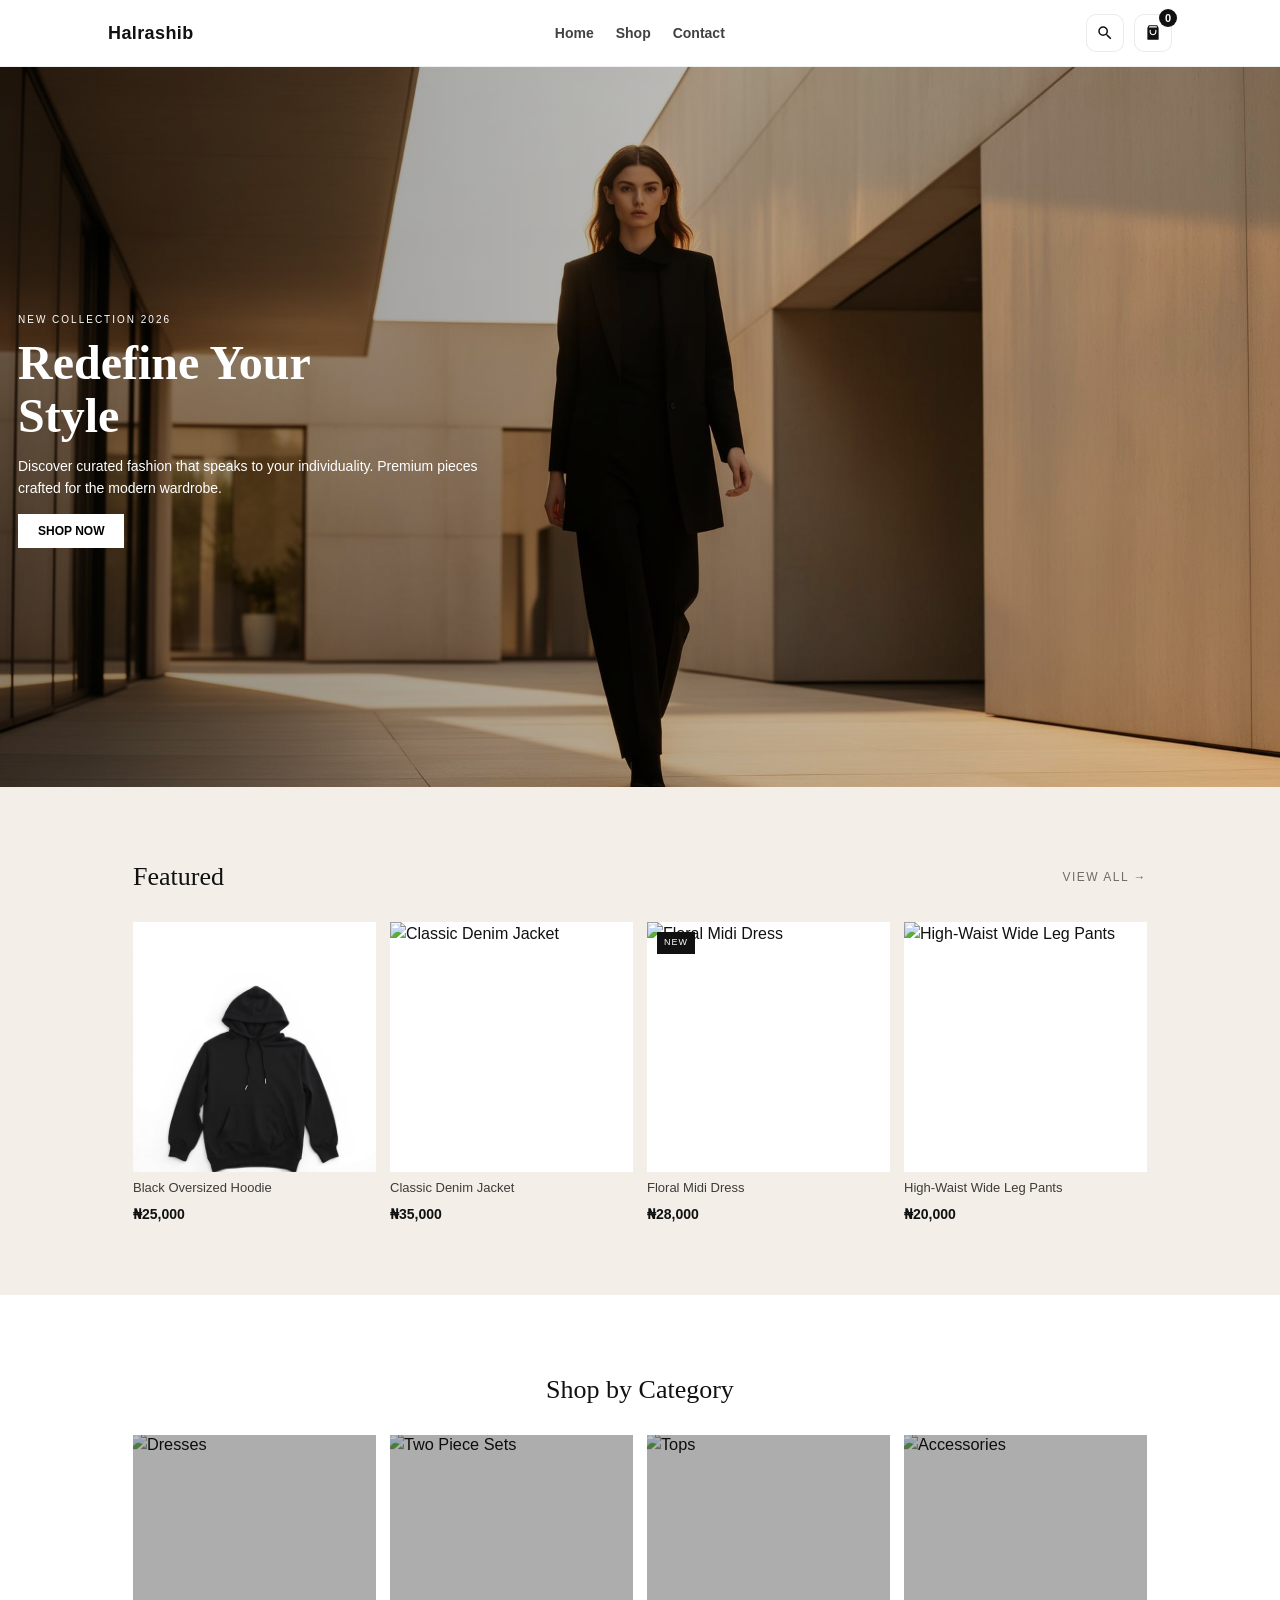
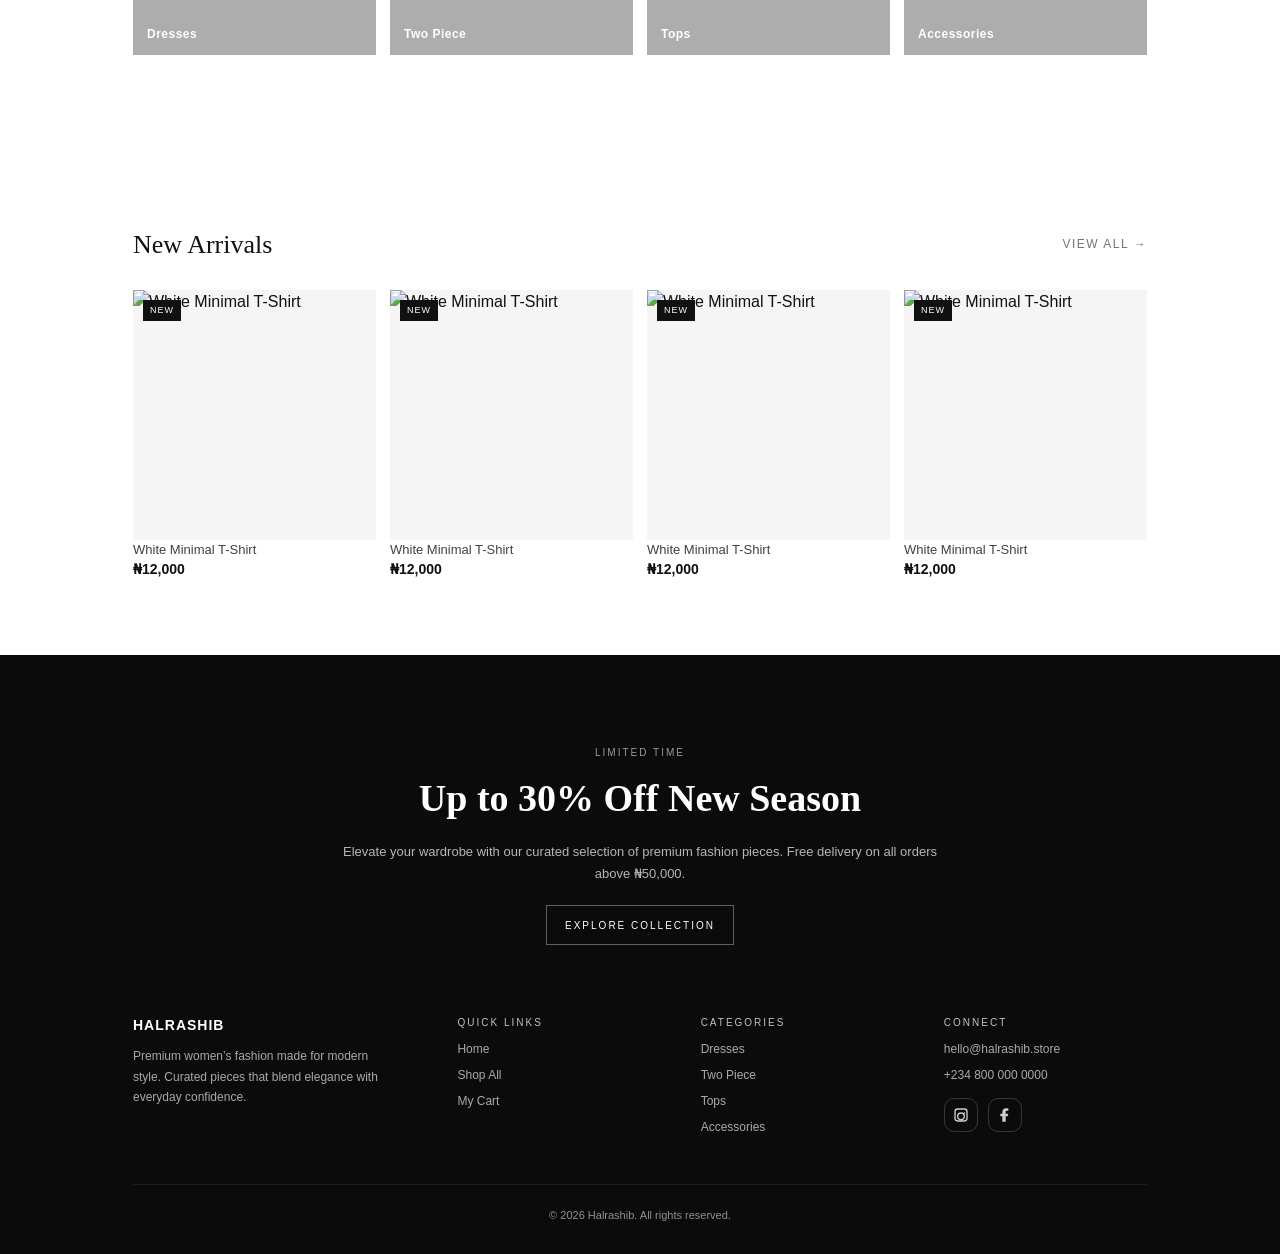
==== index.html @ 68f6eaf2 "Add files via upload" ====
<!DOCTYPE html>
<html lang="en">
<head>
    <meta charset="UTF-8">
    <meta name="viewport" content="width=device-width, initial-scale=1.0">
    <title>Document</title>
    <link rel="stylesheet" href="style.css">
</head>
<body>
 <nav class="header">
  <div class="header_flex">
    <!-- Logo -->
    <a class="logo" href="index.html">Halrashib</a>

    <!-- Links -->
    <div class="nav_link_flex" id="navLinks">
      <a class="nav_link active" href="index.html">Home</a>
      <a class="nav_link" href="shop.html">Shop</a>
      <!-- <a class="nav_link" href="categories.html">Categories</a> -->
      <a class="nav_link" href="contact.html">Contact</a>
    </div>

    <!-- Icons -->
    <div class="nav_icon">
      <button class="icon_btn" type="button" aria-label="Search">
        <svg xmlns="http://www.w3.org/2000/svg" width="18" height="18" viewBox="0 0 24 24">
          <path fill="currentColor"
            d="M15.5 14h-.79l-.28-.27A6.47 6.47 0 0 0 16 9.5A6.5 6.5 0 1 0 9.5 16c1.61 0 3.09-.59 4.23-1.57l.27.28v.79l5 4.99L20.49 19zm-6 0C7.01 14 5 11.99 5 9.5S7.01 5 9.5 5S14 7.01 14 9.5S11.99 14 9.5 14" />
        </svg>
      </button>

      <a class="icon_btn cart_btn" href="cart.html" aria-label="Cart">
        <svg xmlns="http://www.w3.org/2000/svg" width="18" height="18" viewBox="0 0 16 16">
          <path fill="currentColor"
            d="M4.5 1a.5.5 0 0 0-.447.277l-1 2A.5.5 0 0 0 3 3.5v10a.5.5 0 0 0 .5.5h9a.5.5 0 0 0 .5-.5v-10a.5.5 0 0 0-.053-.223l-1-2A.5.5 0 0 0 11.5 1zm.309 1h6.382l.5 1H4.31zM5.5 5a.5.5 0 0 1 .5.5V7a1.999 1.999 0 0 0 3 1.732c.62-.357 1-1.017 1-1.732V5.5a.5.5 0 0 1 .5-.5a.5.5 0 0 1 .5.5V7a3 3 0 0 1-4.5 2.598A3 3 0 0 1 5 7V5.5a.5.5 0 0 1 .5-.5" />
        </svg>
        <span class="cart_badge" id="cartCount">0</span>
      </a>

      <!-- Mobile menu button -->
      <button class="menu_btn" type="button" id="menuBtn" aria-label="Open menu" aria-expanded="false">
        <span></span><span></span><span></span>
      </button>
    </div>
  </div>
</nav>
<!-- Hero Section -->
 <section class="hero">
  <div class="hero_content">
    <p class="hero_kicker">NEW COLLECTION 2026</p>

    <h1 class="hero_title">
      Redefine Your <br> Style
    </h1>

    <p class="hero_text">
      Discover curated fashion that speaks to your individuality.
      Premium pieces crafted for the modern wardrobe.
    </p>

    <a href="shop.html" class="hero_btn">SHOP NOW</a>
  </div>
</section>
<!-- Featured Product Section -->
 <section class="featured_section">
  <div class="featured_inner">
    <div class="featured_head">
      <h2>Featured</h2>
      <a class="view_all" href="shop.html">VIEW ALL →</a>
    </div>

    <div class="featured_grid">
      <!-- Card 1 -->
      <article class="product_card">
        <div class="product_img_box">
          <span class="badge_new hidden"></span>
          <a href="product.html?id=hoodie-001">
  <img src="image/black-hoodie-DGPhvBwP.jpg" alt="Black Oversized Hoodie" />
</a>

          <!-- small add icon like screenshot -->
          <button class="quick_add" type="button" aria-label="Add to cart" data-id="hoodie-001"
  data-name="Black Oversized Hoodie"
  data-price="25000"
  data-image="image/black-hoodie-DGPhvBwP.jpg">
            <svg xmlns="http://www.w3.org/2000/svg" width="16" height="16" viewBox="0 0 24 24">
              <path fill="currentColor" d="M7 18c-1.1 0-1.99.9-1.99 2S5.9 22 7 22s2-.9 2-2s-.9-2-2-2M1 2v2h2l3.6 7.59l-1.35 2.45C4.52 15.37 5.48 17 7 17h12v-2H7l1.1-2h7.45c.75 0 1.41-.41 1.75-1.03L21 4H5.21L4.27 2z"/>
            </svg>
          </button>
        </div>
        <p class="product_name">Black Oversized Hoodie</p>
        <p class="product_price">₦25,000</p>
      </article>

      <!-- Card 2 -->
      <article class="product_card">
        <div class="product_img_box">
          <img src="images/p2.png" alt="Classic Denim Jacket" />
                   
          <button class="quick_add" type="button" aria-label="Add to cart">
            <svg xmlns="http://www.w3.org/2000/svg" width="16" height="16" viewBox="0 0 24 24">
              <path fill="currentColor" d="M7 18c-1.1 0-1.99.9-1.99 2S5.9 22 7 22s2-.9 2-2s-.9-2-2-2M1 2v2h2l3.6 7.59l-1.35 2.45C4.52 15.37 5.48 17 7 17h12v-2H7l1.1-2h7.45c.75 0 1.41-.41 1.75-1.03L21 4H5.21L4.27 2z"/>
            </svg>
          </button>
        </div>
        <p class="product_name">Classic Denim Jacket</p>
        <p class="product_price">₦35,000</p>
      </article>

      <!-- Card 3 (NEW) -->
      <article class="product_card">
        <div class="product_img_box">
          <span class="badge_new">NEW</span>
          <img src="images/p3.png" alt="Floral Midi Dress" />
                   
          <button class="quick_add" type="button" aria-label="Add to cart">
            <svg xmlns="http://www.w3.org/2000/svg" width="16" height="16" viewBox="0 0 24 24">
              <path fill="currentColor" d="M7 18c-1.1 0-1.99.9-1.99 2S5.9 22 7 22s2-.9 2-2s-.9-2-2-2M1 2v2h2l3.6 7.59l-1.35 2.45C4.52 15.37 5.48 17 7 17h12v-2H7l1.1-2h7.45c.75 0 1.41-.41 1.75-1.03L21 4H5.21L4.27 2z"/>
            </svg>
          </button>
        </div>
        <p class="product_name">Floral Midi Dress</p>
        <p class="product_price">₦28,000</p>
      </article>

      <!-- Card 4 -->
      <article class="product_card">
        <div class="product_img_box">
          <img src="images/p4.png" alt="High-Waist Wide Leg Pants" />

                    <button class="quick_add" type="button" aria-label="Add to cart">
            <svg xmlns="http://www.w3.org/2000/svg" width="16" height="16" viewBox="0 0 24 24">
              <path fill="currentColor" d="M7 18c-1.1 0-1.99.9-1.99 2S5.9 22 7 22s2-.9 2-2s-.9-2-2-2M1 2v2h2l3.6 7.59l-1.35 2.45C4.52 15.37 5.48 17 7 17h12v-2H7l1.1-2h7.45c.75 0 1.41-.41 1.75-1.03L21 4H5.21L4.27 2z"/>
            </svg>
          </button>
        </div>
        <p class="product_name">High-Waist Wide Leg Pants</p>
        <p class="product_price">₦20,000</p>
      </article>
    </div>
  </div>
</section>
<!-- Shop by Category -->
 <section class="cat_section">
  <div class="cat_inner">
    <h2 class="cat_title">Shop by Category</h2>

    <div class="cat_grid">
      <a class="cat_card" href="shop.html?cat=dresses">
        <img src="images/cat-dresses.jpg" alt="Dresses">
        <span class="cat_label">Dresses</span>
      </a>

      <a class="cat_card" href="shop.html?cat=two-piece">
        <img src="images/cat-twopiece.jpg" alt="Two Piece Sets">
        <span class="cat_label">Two Piece</span>
      </a>

      <a class="cat_card" href="shop.html?cat=tops">
        <img src="images/cat-tops.jpg" alt="Tops">
        <span class="cat_label">Tops</span>
      </a>

      <a class="cat_card" href="shop.html?cat=accessories">
        <img src="images/cat-accessories.jpg" alt="Accessories">
        <span class="cat_label">Accessories</span>
      </a>
    </div>
  </div>
</section>
<!-- New Arrivals -->
 <section class="new_section">
  <div class="new_inner">
    <div class="new_head">
      <h2>New Arrivals</h2>
      <a class="view_all" href="shop.html">VIEW ALL →</a>
    </div>

    <div class="new_grid">
      <article class="new_card">
        <div class="new_img_box">
          <span class="badge_new">NEW</span>
          <img src="images/n1.jpg" alt="White Minimal T-Shirt">
          <button class="quick_add" type="button" aria-label="Add to cart">
            <svg xmlns="http://www.w3.org/2000/svg" width="16" height="16" viewBox="0 0 24 24">
              <path fill="currentColor" d="M7 18c-1.1 0-1.99.9-1.99 2S5.9 22 7 22s2-.9 2-2s-.9-2-2-2M1 2v2h2l3.6 7.59l-1.35 2.45C4.52 15.37 5.48 17 7 17h12v-2H7l1.1-2h7.45c.75 0 1.41-.41 1.75-1.03L21 4H5.21L4.27 2z"/>
            </svg>
          </button>
        </div>
        <p class="product_name">White Minimal T-Shirt</p>
        <p class="product_price">₦12,000</p>
      </article>
<!--  -->
            <article class="new_card">
        <div class="new_img_box">
          <span class="badge_new">NEW</span>
          <img src="images/n1.jpg" alt="White Minimal T-Shirt">
          <button class="quick_add" type="button" aria-label="Add to cart">
            <svg xmlns="http://www.w3.org/2000/svg" width="16" height="16" viewBox="0 0 24 24">
              <path fill="currentColor" d="M7 18c-1.1 0-1.99.9-1.99 2S5.9 22 7 22s2-.9 2-2s-.9-2-2-2M1 2v2h2l3.6 7.59l-1.35 2.45C4.52 15.37 5.48 17 7 17h12v-2H7l1.1-2h7.45c.75 0 1.41-.41 1.75-1.03L21 4H5.21L4.27 2z"/>
            </svg>
          </button>
        </div>
        <p class="product_name">White Minimal T-Shirt</p>
        <p class="product_price">₦12,000</p>
      </article>
      <!--  -->
            <article class="new_card">
        <div class="new_img_box">
          <span class="badge_new">NEW</span>
          <img src="images/n1.jpg" alt="White Minimal T-Shirt">
          <button class="quick_add" type="button" aria-label="Add to cart">
            <svg xmlns="http://www.w3.org/2000/svg" width="16" height="16" viewBox="0 0 24 24">
              <path fill="currentColor" d="M7 18c-1.1 0-1.99.9-1.99 2S5.9 22 7 22s2-.9 2-2s-.9-2-2-2M1 2v2h2l3.6 7.59l-1.35 2.45C4.52 15.37 5.48 17 7 17h12v-2H7l1.1-2h7.45c.75 0 1.41-.41 1.75-1.03L21 4H5.21L4.27 2z"/>
            </svg>
          </button>
        </div>
        <p class="product_name">White Minimal T-Shirt</p>
        <p class="product_price">₦12,000</p>
      </article>
      <!--  -->
            <article class="new_card">
        <div class="new_img_box">
          <span class="badge_new">NEW</span>
          <img src="images/n1.jpg" alt="White Minimal T-Shirt">
          <button class="quick_add" type="button" aria-label="Add to cart">
            <svg xmlns="http://www.w3.org/2000/svg" width="16" height="16" viewBox="0 0 24 24">
              <path fill="currentColor" d="M7 18c-1.1 0-1.99.9-1.99 2S5.9 22 7 22s2-.9 2-2s-.9-2-2-2M1 2v2h2l3.6 7.59l-1.35 2.45C4.52 15.37 5.48 17 7 17h12v-2H7l1.1-2h7.45c.75 0 1.41-.41 1.75-1.03L21 4H5.21L4.27 2z"/>
            </svg>
          </button>
        </div>
        <p class="product_name">White Minimal T-Shirt</p>
        <p class="product_price">₦12,000</p>
      </article>
      <!-- repeat 3 more cards... -->
    </div>
  </div>
</section>
<!-- Footer -->
 <footer class="site_footer">

  <!-- OPTIONAL PROMO BLOCK (delete this whole div anytime) -->
  <div class="footer_promo">
    <p class="promo_kicker">LIMITED TIME</p>
    <h3 class="promo_title">Up to 30% Off New Season</h3>
    <p class="promo_text">
      Elevate your wardrobe with our curated selection of premium fashion pieces.
      Free delivery on all orders above ₦50,000.
    </p>
    <a class="promo_btn" href="shop.html">EXPLORE COLLECTION</a>
  </div>
  <!-- /OPTIONAL PROMO BLOCK -->

  <div class="footer_inner">
    <div class="footer_grid">

      <!-- Brand/About -->
      <div class="footer_col">
        <h4 class="footer_brand">Halrashib</h4>
        <p class="footer_desc">
          Premium women’s fashion made for modern style.
          Curated pieces that blend elegance with everyday confidence.
        </p>
      </div>

      <!-- Quick links -->
      <div class="footer_col">
        <p class="footer_label">QUICK LINKS</p>
        <a class="footer_link" href="index.html">Home</a>
        <a class="footer_link" href="shop.html">Shop All</a>
        <a class="footer_link" href="cart.html">My Cart</a>
      </div>

      <!-- Categories (women-only) -->
      <div class="footer_col">
        <p class="footer_label">CATEGORIES</p>
        <a class="footer_link" href="shop.html?cat=dresses">Dresses</a>
        <a class="footer_link" href="shop.html?cat=two-piece">Two Piece</a>
        <a class="footer_link" href="shop.html?cat=tops">Tops</a>
        <a class="footer_link" href="shop.html?cat=accessories">Accessories</a>
      </div>

      <!-- Contact/Social -->
      <div class="footer_col">
        <p class="footer_label">CONNECT</p>
        <a class="footer_link" href="mailto:hello@halrashib.store">hello@halrashib.store</a>
        <a class="footer_link" href="tel:+2348000000000">+234 800 000 0000</a>

        <div class="footer_social">
          <!-- Instagram -->
          <a href="#" aria-label="Instagram" class="social_btn">
            <svg xmlns="http://www.w3.org/2000/svg" width="16" height="16" viewBox="0 0 24 24">
              <path fill="currentColor" d="M7 2h10a5 5 0 0 1 5 5v10a5 5 0 0 1-5 5H7a5 5 0 0 1-5-5V7a5 5 0 0 1 5-5m10 2H7a3 3 0 0 0-3 3v10a3 3 0 0 0 3 3h10a3 3 0 0 0 3-3V7a3 3 0 0 0-3-3m-5 4a6 6 0 1 1 0 12a6 6 0 0 1 0-12m0 2a4 4 0 1 0 0 8a4 4 0 0 0 0-8m6.5-.9a1.1 1.1 0 1 1-2.2 0a1.1 1.1 0 0 1 2.2 0"/>
            </svg>
          </a>

          <!-- Facebook -->
          <a href="#" aria-label="Facebook" class="social_btn">
            <svg xmlns="http://www.w3.org/2000/svg" width="16" height="16" viewBox="0 0 24 24">
              <path fill="currentColor" d="M13 22v-8h3l1-4h-4V7.5c0-1.1.3-1.8 1.9-1.8H17V2.1c-.4-.1-1.8-.1-3.4-.1C10.2 2 8 4.1 8 7.9V10H5v4h3v8z"/>
            </svg>
          </a>
        </div>
      </div>

    </div>

    <div class="footer_bottom">
      <span>© <span id="year"></span> Halrashib. All rights reserved.</span>
    </div>
  </div>
</footer>
<script src="app.js"></script>
</body>
</html>
---- style.css ----
/* ===== GLOBAL RESET ===== */
*,
*::before,
*::after{
    box-sizing: border-box;
    margin: 0;
    padding: 0;
}

/* ===== BASE PAGE SETTINGS ===== */
html{
    scroll-behavior: smooth;
}

body{
    font-family: "DM Sans", sans-serif; /* or your font */
    line-height: 1.5;
    background: #fff;
    color: #111;
    overflow-x: hidden; /* prevents horizontal scroll */
}

/* ===== MEDIA ===== */
img{
    max-width: 100%;
    display: block;
}

/* ===== LINKS ===== */
a{
    text-decoration: none;
    color: inherit;
}

/* ===== LISTS ===== */
ul,ol{
    list-style: none;
}

/* ===== BUTTONS ===== */
button{
    border: none;
    background: none;
    font: inherit;
    cursor: pointer;
}
/* html, body{
  overflow-x: hidden;
} */
.header{
  position: sticky;
  top: 0;
  z-index: 1000;
  background: rgba(255,255,255,0.9);
  backdrop-filter: blur(10px);
  border-bottom: 1px solid rgba(0,0,0,0.06);
}

.header_flex{
  max-width: 1100px;
  margin: 0 auto;
  padding: 14px 18px;
  display: flex;
  align-items: center;
  justify-content: space-between;
  gap: 14px;
}

.logo{
  font-weight: 800;
  letter-spacing: 0.4px;
  font-size: 18px;
  color: #111;
  text-decoration: none;
}

.nav_link_flex{
  display: flex;
  align-items: center;
  gap: 18px;
}

.nav_link{
  color: rgba(17,17,17,0.8);
  text-decoration: none;
  font-size: 14px;
  font-weight: 600;
  position: relative;
  padding: 6px 2px;
}

.nav_link:hover{
  color: #111;
}

.nav_link.active::after{
  /* content:""; */
  position:absolute;
  left:0;
  bottom:-6px;
  width:100%;
  height:2px;
  background:#111;
  border-radius: 99px;
}

.nav_icon{
  display: flex;
  align-items: center;
  gap: 10px;
}

.icon_btn{
  width: 38px;
  height: 38px;
  border-radius: 10px;
  border: 1px solid rgba(0,0,0,0.08);
  display: inline-flex;
  align-items: center;
  justify-content: center;
  color: #111;
  background: #fff;
  text-decoration: none;
  cursor: pointer;
}

.icon_btn:hover{
  border-color: rgba(0,0,0,0.18);
}

.cart_btn{
  position: relative;
}

.cart_badge{
  position: absolute;
  top: -6px;
  right: -6px;
  min-width: 18px;
  height: 18px;
  padding: 0 5px;
  border-radius: 999px;
  background: #111;
  color: #fff;
  font-size: 11px;
  font-weight: 700;
  display: inline-flex;
  align-items: center;
  justify-content: center;
}

/* Hamburger */
.menu_btn{
  display: none;
  width: 42px;
  height: 38px;
  border-radius: 10px;
  border: 1px solid rgba(0,0,0,0.08);
  background: #fff;
  cursor: pointer;
  padding: 8px 10px;
  flex-direction: column;
  justify-content: center;
  gap: 5px;
}

.menu_btn span{
  display: block;
  height: 2px;
  width: 100%;
  background: #111;
  border-radius: 99px;
}

/* Mobile */
@media (max-width: 820px){
  .menu_btn{ display: inline-flex; }

  .nav_link_flex{
    position: absolute;
    left: 0;
    top: 62px;
    width: 100%;
    background: #fff;
    border-bottom: 1px solid rgba(0,0,0,0.06);
    display: none;
    flex-direction: column;
    align-items: flex-start;
    padding: 14px 18px;
    gap: 12px;
  }

  .nav_link_flex.show{
    display: flex;
  }

  .nav_link.active::after{
    display: none;
  }
}
/* Hero Section */
.hero{
  min-height: 80vh;
  display: flex;
  align-items: center;

  padding: 0 18px;

  background:
    linear-gradient(
      90deg,
      rgba(0,0,0,0.45),
      rgba(0,0,0,0.1)
    ),
    url(image/hero-fashion-Jtj-XRnR.jpg) center / cover no-repeat;
}

.hero_content{
  max-width: 500px;
  color: white;
}

.hero_kicker{
  font-size: 10px;
  letter-spacing: 2px;
  margin-bottom: 10px;
}

.hero_title{
  font-size: 48px;
  line-height: 1.1;
  margin-bottom: 12px;
  font-family: Georgia, serif;
}

.hero_text{
  font-size: 14px;
  line-height: 1.6;
  margin-bottom: 18px;
}

.hero_btn{
  background: white;
  color: black;
  padding: 10px 20px;
  text-decoration: none;
  font-size: 12px;
  font-weight: 600;
}
/* Featured Product Styling */
/* Featured section background */
.featured_section{
  background: #f3eee8;
  padding: 70px 0;
}

.featured_inner{
  max-width: 1050px;
  margin: 0 auto;
  padding: 0 18px;
}

.featured_head{
  display: flex;
  align-items: center;
  justify-content: space-between;
  margin-bottom: 26px;
}

.featured_head h2{
  font-family: Georgia, "Times New Roman", serif;
font-size: clamp(20px, 3vw, 26px);
  font-weight: 500;
  margin: 0;
  color: #111;
}

.view_all{
  font-size: 12px;
  letter-spacing: 1.5px;
  color: rgba(0,0,0,0.55);
  text-decoration: none;
  text-transform: uppercase;
}

.view_all:hover{
  color: #111;
}

/* products row */
.featured_grid{
  display: grid;
  grid-template-columns: repeat(4, 1fr);
  gap: 14px;
}

/* card */
.product_card{
  display: flex;
  flex-direction: column;
  gap: 6px;
}

.product_img_box{
  position: relative;
  background: #fff;
  height: 250px;
  display: flex;
  align-items: center;
  justify-content: center;
  overflow: hidden;
}

.product_img_box img{
  width: 100%;
  height: 100%;
  object-fit: cover;
  transition: transform 0.25s ease;
}

.product_img_box:hover img{
  transform: scale(1.03);
}
.product_img_box{
  aspect-ratio: 3/4;
}
/* name + price */
.product_name{
 font-size: 13px;
  color: rgba(0,0,0,0.75);
  margin: 0;
}

.product_price{
  font-size: 14px;
  font-weight: 700;
  margin: 0;
  color: #111;
}

/* NEW badge */
.badge_new{
  position: absolute;
  top: 10px;
  left: 10px;
  background: #111;
  color: #fff;
  font-size: 9px;
  letter-spacing: 1px;
  padding: 4px 7px;
  text-transform: uppercase;
}

.hidden{ display: none; }

/* small add icon bottom-right */
/* small add icon bottom-right (hidden by default) */
.quick_add{
  position: absolute;
  right: 10px;
  bottom: 10px;

  width: 34px;
  height: 34px;
  border: 1px solid rgba(0,0,0,0.15);
  background: #fff;
  border-radius: 10px;

  display: inline-flex;
  align-items: center;
  justify-content: center;
  cursor: pointer;

  /* 👇 hide */
  opacity: 0;
  visibility: hidden;
  transform: translateY(6px);
  transition: 0.2s ease;
}

.product_img_box:hover .quick_add{
  /* 👇 show on hover */
  opacity: 1;
  visibility: visible;
  transform: translateY(0);
}

.quick_add:hover{
  border-color: rgba(0,0,0,0.3);
}
/* responsive */
@media (max-width: 950px){
  .featured_grid{ grid-template-columns: repeat(2, 1fr); }
  .product_img_box{ height: 240px; }
}

@media (max-width: 520px){
  .featured_grid{ grid-template-columns: 1fr; }
}
@media (max-width: 820px){
  .quick_add{
    opacity: 1;
    visibility: visible;
    transform: translateY(0);
  }
}
@media (max-width: 520px){

  .product_name{
    font-size: 14px;
  }

  .product_price{
    font-size: 15px;
  }

  .view_all{
    font-size: 12px;
  }

}
/* BOTH ARRIVAL AND SHOP CATEGOTY STYLING */
/* ====== SECTION SPACING (fix "together") ====== */
.cat_section,
.new_section{
  padding: 75px 0;              /* gives clear separation */
  background: #fff;
}

.cat_section{ padding-bottom: 95px; }  /* extra gap before New Arrivals */

/* ====== SHOP BY CATEGORY ====== */
.cat_inner{
  max-width: 1050px;
  margin: 0 auto;
  padding: 0 18px;
}

.cat_title{
  text-align: center;
  font-family: Georgia, "Times New Roman", serif;
  font-weight: 500;
  font-size: clamp(20px, 3vw, 26px);
  margin: 0 0 26px;
}

.cat_grid{
  display: grid;
  grid-template-columns: repeat(4, 1fr);
  gap: 14px;
}

.cat_card{
  position: relative;
  height: 220px;
  background: #e7e7e7;
  overflow: hidden;
  text-decoration: none;
  display: block;
}

.cat_card img{
  width: 100%;
  height: 100%;
  object-fit: cover;
  filter: grayscale(0.1);
  transform: scale(1.02);
  transition: transform 0.25s ease;
}

.cat_card:hover img{
  transform: scale(1.06);
}

.cat_card::after{
  content: "";
  position: absolute;
  inset: 0;
  background: rgba(0,0,0,0.25); /* subtle dark overlay */
}

.cat_label{
  position: absolute;
  left: 14px;
  bottom: 12px;
  z-index: 2;
  color: #fff;
  font-size: 12px;
  font-weight: 600;
  letter-spacing: 0.5px;
}

/* ====== NEW ARRIVALS ====== */
.new_inner{
  max-width: 1050px;
  margin: 0 auto;
  padding: 0 18px;
}

.new_head{
  display: flex;
  justify-content: space-between;
  align-items: center;
  margin-bottom: 26px;
}

.new_head h2{
  font-family: Georgia, "Times New Roman", serif;
  font-size: clamp(20px, 3vw, 26px);
  font-weight: 500;
  margin: 0;
}

/* reuse your .view_all from featured */

/* product grid similar to featured */
.new_grid{
  display: grid;
  grid-template-columns: repeat(4, 1fr);
  gap: 14px;
}

.new_img_box{
  position: relative;
  background: #f5f5f5;
  height: 250px;
  overflow: hidden;
  display: flex;
  align-items: center;
  justify-content: center;
}

.new_img_box img{
  width: 100%;
  height: 100%;
  object-fit: cover;
}

/* keep your badge_new + hover cart behavior */
.new_img_box .badge_new{
  position: absolute;
  top: 10px;
  left: 10px;
  background: #111;
  color: #fff;
  font-size: 9px;
  letter-spacing: 1px;
  padding: 4px 7px;
  text-transform: uppercase;
}

/* show cart icon only on hover (same as before) */
.new_img_box .quick_add{
  opacity: 0;
  visibility: hidden;
  transform: translateY(6px);
  transition: 0.2s ease;
}

.new_img_box:hover .quick_add{
  opacity: 1;
  visibility: visible;
  transform: translateY(0);
}

/* responsive */
@media (max-width: 950px){
  .cat_grid, .new_grid{ grid-template-columns: repeat(2, 1fr); }
}

@media (max-width: 520px){
  .cat_grid, .new_grid{ grid-template-columns: 1fr; }
  .cat_card{ height: 260px; }
}
/* Footer */
.site_footer{
  background: #0b0b0b;
  color: rgba(255,255,255,0.82);
  padding: 90px 0 30px;
}

/* ===== OPTIONAL PROMO ===== */
.footer_promo{
  max-width: 900px;
  margin: 0 auto 70px;
  padding: 0 18px;
  text-align: center;
}

.promo_kicker{
  font-size: 10px;
  letter-spacing: 2px;
  text-transform: uppercase;
  opacity: 0.7;
  margin: 0 0 10px;
}

.promo_title{
  font-family: Georgia, "Times New Roman", serif;
  font-size: clamp(26px, 4vw, 38px);
  font-weight: 600;
  margin: 0 0 14px;
  color: #fff;
}

.promo_text{
  max-width: 620px;
  margin: 0 auto 20px;
  font-size: 13px;
  line-height: 1.7;
  color: rgba(255,255,255,0.7);
}

.promo_btn{
  display: inline-flex;
  align-items: center;
  justify-content: center;
  height: 40px;
  padding: 0 18px;
  border: 1px solid rgba(255,255,255,0.35);
  color: #fff;
  text-decoration: none;
  font-size: 10px;
  letter-spacing: 2px;
  text-transform: uppercase;
}

.promo_btn:hover{
  border-color: rgba(255,255,255,0.65);
}

/* ===== MAIN FOOTER GRID ===== */
.footer_inner{
  max-width: 1050px;
  margin: 0 auto;
  padding: 0 18px;
}

.footer_grid{
  display: grid;
  grid-template-columns: 1.4fr 1fr 1fr 1fr;
  gap: 40px;
  padding-bottom: 40px;
  border-bottom: 1px solid rgba(255,255,255,0.08);
}

.footer_brand{
  margin: 0 0 10px;
  color: #fff;
  letter-spacing: 1px;
  font-weight: 800;
  font-size: 14px;
  text-transform: uppercase;
}

.footer_desc{
  margin: 0;
  font-size: 12px;
  line-height: 1.7;
  color: rgba(255,255,255,0.65);
  max-width: 260px;
}

.footer_label{
  margin: 0 0 10px;
  font-size: 10px;
  letter-spacing: 2px;
  text-transform: uppercase;
  color: rgba(255,255,255,0.75);
}

.footer_link{
  display: block;
  text-decoration: none;
  color: rgba(255,255,255,0.65);
  font-size: 12px;
  margin: 8px 0;
}

.footer_link:hover{
  color: #fff;
}

/* socials */
.footer_social{
  display: flex;
  gap: 10px;
  margin-top: 14px;
}

.social_btn{
  width: 34px;
  height: 34px;
  border: 1px solid rgba(255,255,255,0.18);
  border-radius: 10px;
  display: inline-flex;
  align-items: center;
  justify-content: center;
  color: rgba(255,255,255,0.8);
  text-decoration: none;
}

.social_btn:hover{
  border-color: rgba(255,255,255,0.45);
  color: #fff;
}

/* bottom */
.footer_bottom{
  padding-top: 22px;
  text-align: center;
  font-size: 11px;
  color: rgba(255,255,255,0.55);
}

/* responsive */
@media (max-width: 950px){
  .footer_grid{
    grid-template-columns: repeat(2, 1fr);
    gap: 28px;
  }
}

@media (max-width: 520px){
  .site_footer{ padding-top: 70px; }
  .footer_grid{ grid-template-columns: 1fr; }
  .footer_desc{ max-width: 100%; }
}
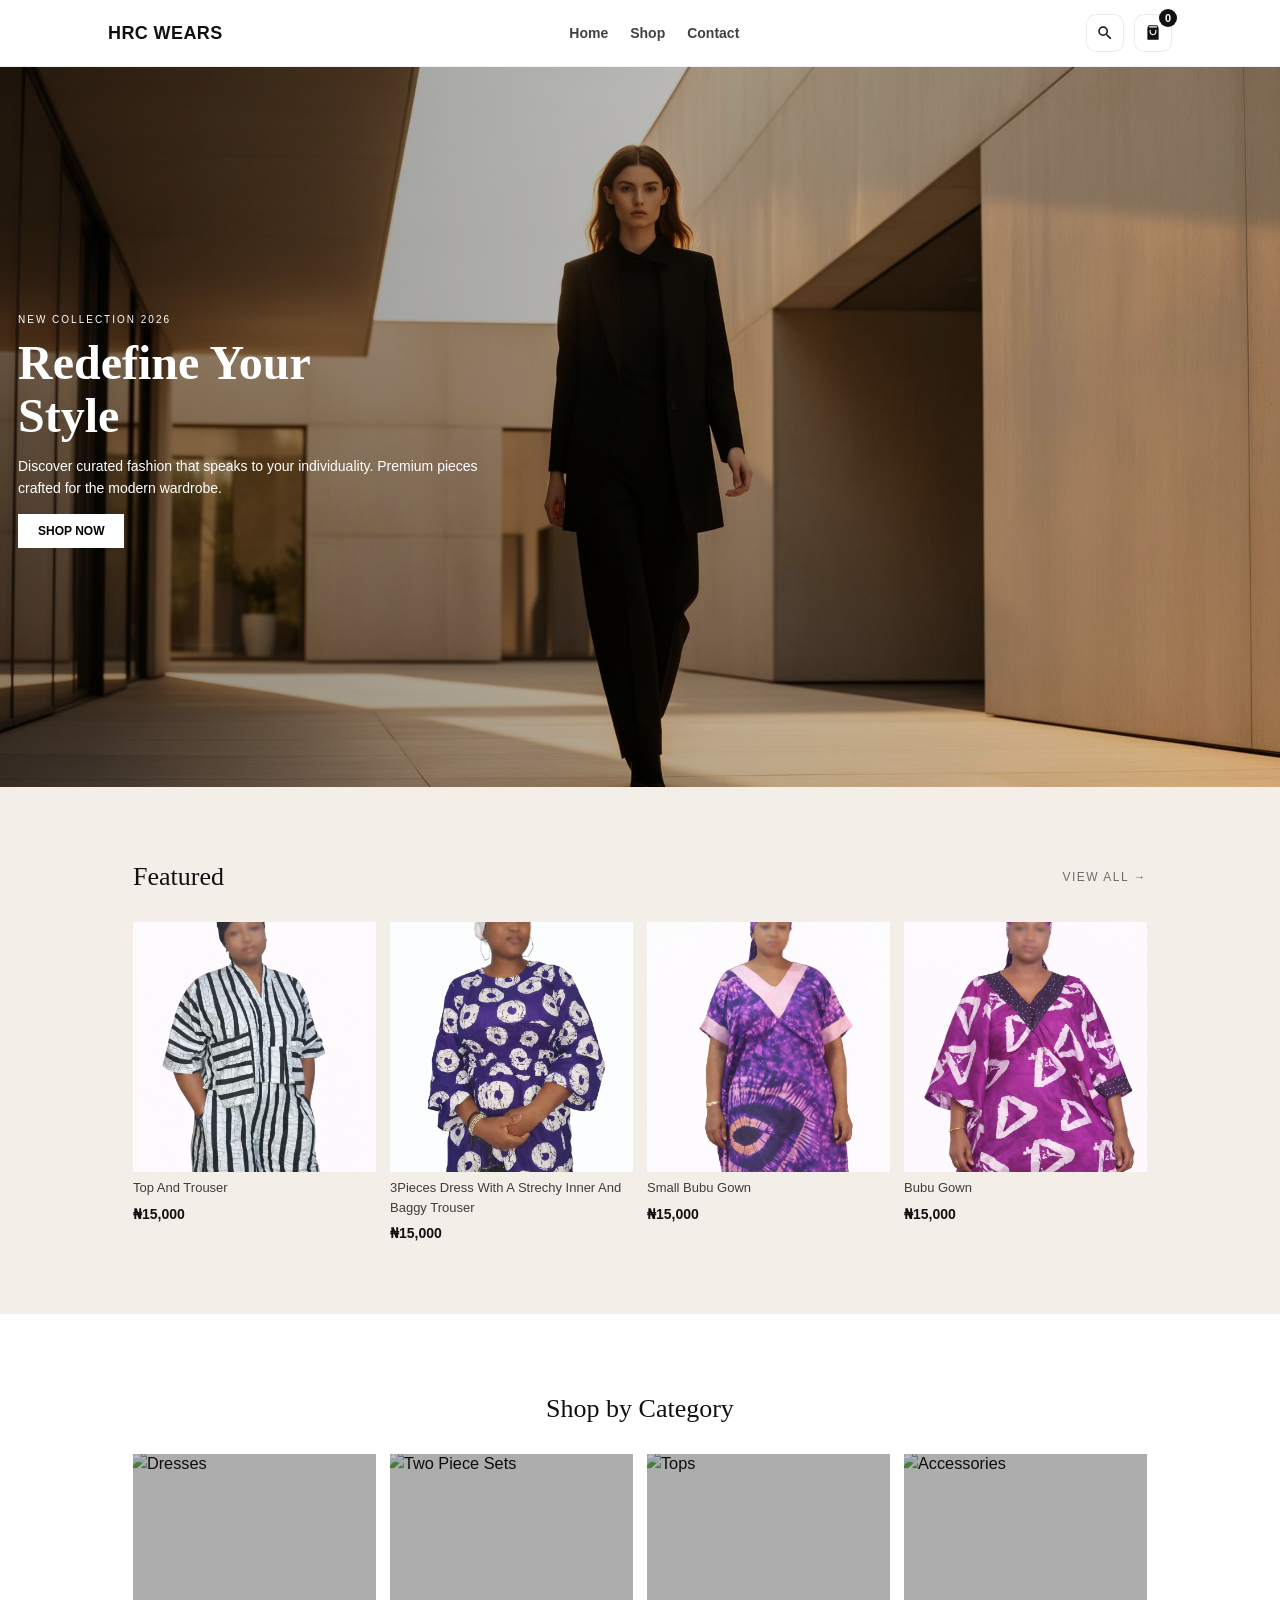
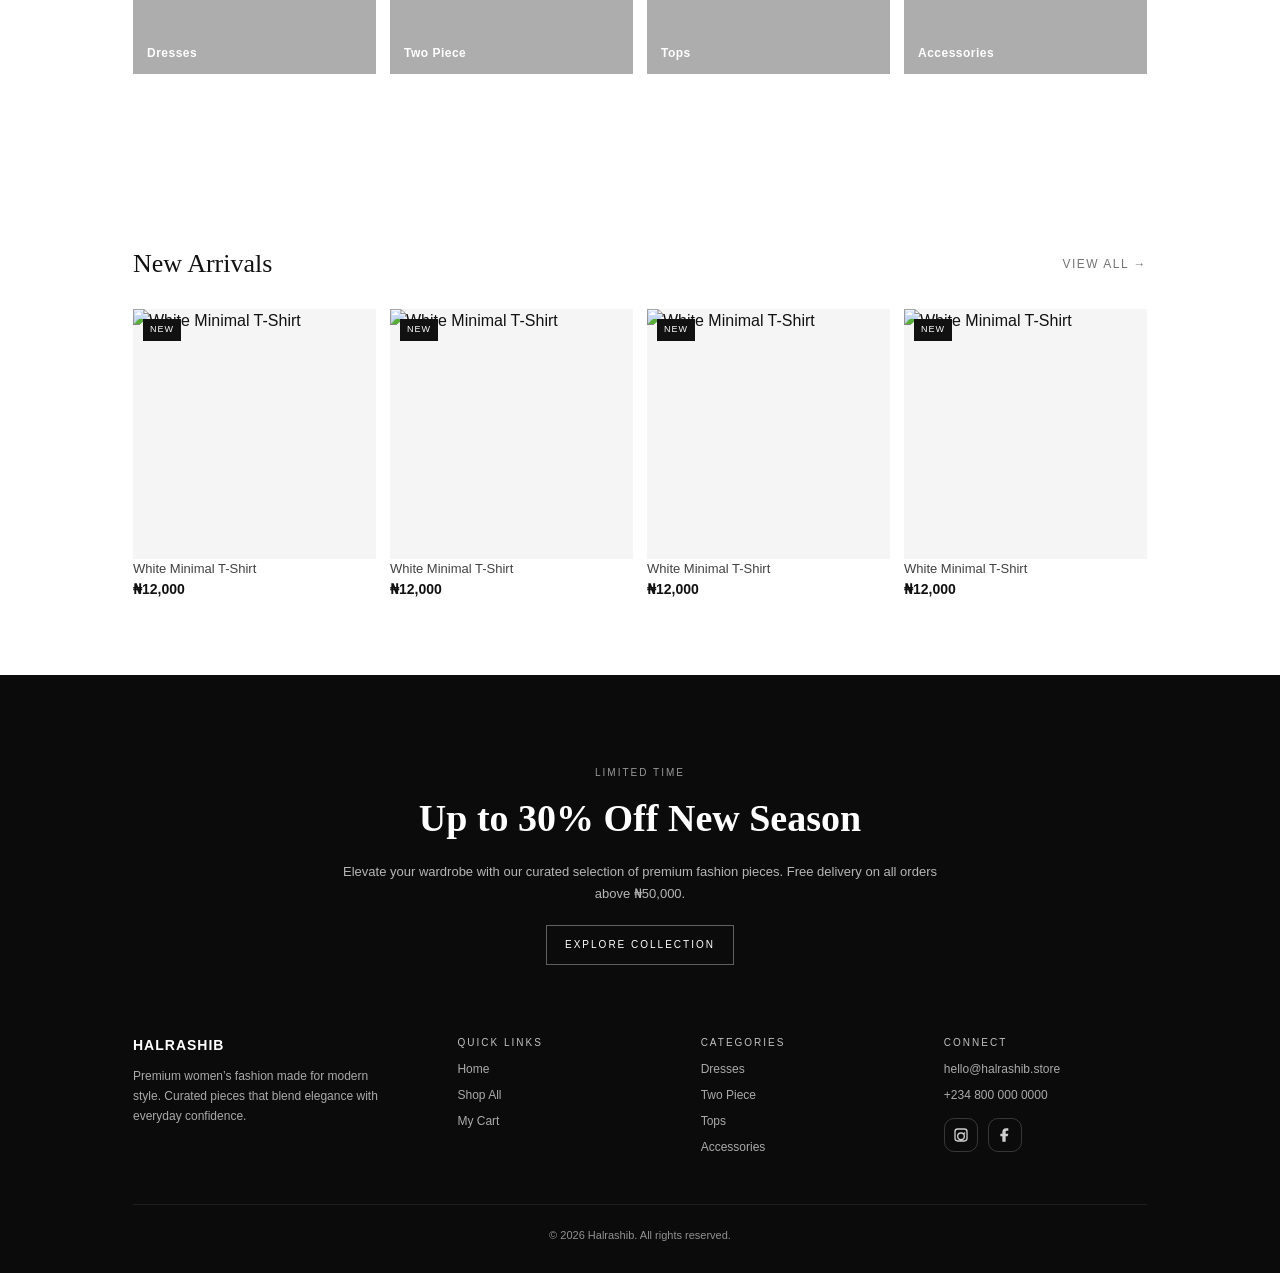
==== commit fe839e83: "Add files via upload" ====
--- a/index.html
+++ b/index.html
@@ -10,7 +10,7 @@
  <nav class="header">
   <div class="header_flex">
     <!-- Logo -->
-    <a class="logo" href="index.html">Halrashib</a>
+    <a class="logo" href="index.html">HRC WEARS</a>
 
     <!-- Links -->
     <div class="nav_link_flex" id="navLinks">
@@ -74,68 +74,85 @@
       <article class="product_card">
         <div class="product_img_box">
           <span class="badge_new hidden"></span>
-          <a href="product.html?id=hoodie-001">
-  <img src="image/black-hoodie-DGPhvBwP.jpg" alt="Black Oversized Hoodie" />
+          <a href="product.html?id=top_t">
+  <img src="image/Top And Trouser.jpeg" alt="Top And Trouser" />
 </a>
 
           <!-- small add icon like screenshot -->
-          <button class="quick_add" type="button" aria-label="Add to cart" data-id="hoodie-001"
-  data-name="Black Oversized Hoodie"
-  data-price="25000"
-  data-image="image/black-hoodie-DGPhvBwP.jpg">
-            <svg xmlns="http://www.w3.org/2000/svg" width="16" height="16" viewBox="0 0 24 24">
-              <path fill="currentColor" d="M7 18c-1.1 0-1.99.9-1.99 2S5.9 22 7 22s2-.9 2-2s-.9-2-2-2M1 2v2h2l3.6 7.59l-1.35 2.45C4.52 15.37 5.48 17 7 17h12v-2H7l1.1-2h7.45c.75 0 1.41-.41 1.75-1.03L21 4H5.21L4.27 2z"/>
-            </svg>
-          </button>
-        </div>
-        <p class="product_name">Black Oversized Hoodie</p>
-        <p class="product_price">₦25,000</p>
+          <button class="quick_add" type="button" aria-label="Add to cart" data-id="top_t"
+  data-name="Top And Trouser"
+  data-price="15000"
+  data-image="image/Top And Trouser.jpeg">
+            <svg xmlns="http://www.w3.org/2000/svg" width="16" height="16" viewBox="0 0 24 24">
+              <path fill="currentColor" d="M7 18c-1.1 0-1.99.9-1.99 2S5.9 22 7 22s2-.9 2-2s-.9-2-2-2M1 2v2h2l3.6 7.59l-1.35 2.45C4.52 15.37 5.48 17 7 17h12v-2H7l1.1-2h7.45c.75 0 1.41-.41 1.75-1.03L21 4H5.21L4.27 2z"/>
+            </svg>
+          </button>
+        </div>
+        <p class="product_name">Top And Trouser</p>
+        <p class="product_price">₦15,000</p>
       </article>
 
       <!-- Card 2 -->
       <article class="product_card">
         <div class="product_img_box">
-          <img src="images/p2.png" alt="Classic Denim Jacket" />
-                   
-          <button class="quick_add" type="button" aria-label="Add to cart">
-            <svg xmlns="http://www.w3.org/2000/svg" width="16" height="16" viewBox="0 0 24 24">
-              <path fill="currentColor" d="M7 18c-1.1 0-1.99.9-1.99 2S5.9 22 7 22s2-.9 2-2s-.9-2-2-2M1 2v2h2l3.6 7.59l-1.35 2.45C4.52 15.37 5.48 17 7 17h12v-2H7l1.1-2h7.45c.75 0 1.41-.41 1.75-1.03L21 4H5.21L4.27 2z"/>
-            </svg>
-          </button>
-        </div>
-        <p class="product_name">Classic Denim Jacket</p>
-        <p class="product_price">₦35,000</p>
+<a href="product.html?id=3pieces_dress">
+          <img src="image/A 3Pieces Dress With A Strechy Inner And Baggy Trouser .jpeg" alt="A 3Pieces Dress With A Strechy Inner And Baggy Trouser" />
+</a>                   
+          <button class="quick_add" type="button" aria-label="Add to cart" 
+          data-id="3pieces_dress"  
+          data-name="3Pieces Dress With A Strechy Inner And Baggy Trouser"
+  data-price="15000"
+  data-image="image/A 3Pieces Dress With A Strechy Inner And Baggy Trouser .jpeg"
+          >
+            <svg xmlns="http://www.w3.org/2000/svg" width="16" height="16" viewBox="0 0 24 24">
+              <path fill="currentColor" d="M7 18c-1.1 0-1.99.9-1.99 2S5.9 22 7 22s2-.9 2-2s-.9-2-2-2M1 2v2h2l3.6 7.59l-1.35 2.45C4.52 15.37 5.48 17 7 17h12v-2H7l1.1-2h7.45c.75 0 1.41-.41 1.75-1.03L21 4H5.21L4.27 2z"/>
+            </svg>
+          </button>
+        </div>
+        <p class="product_name">3Pieces Dress With A Strechy Inner And Baggy Trouser</p>
+        <p class="product_price">₦15,000</p>
       </article>
 
       <!-- Card 3 (NEW) -->
       <article class="product_card">
         <div class="product_img_box">
-          <span class="badge_new">NEW</span>
-          <img src="images/p3.png" alt="Floral Midi Dress" />
-                   
-          <button class="quick_add" type="button" aria-label="Add to cart">
-            <svg xmlns="http://www.w3.org/2000/svg" width="16" height="16" viewBox="0 0 24 24">
-              <path fill="currentColor" d="M7 18c-1.1 0-1.99.9-1.99 2S5.9 22 7 22s2-.9 2-2s-.9-2-2-2M1 2v2h2l3.6 7.59l-1.35 2.45C4.52 15.37 5.48 17 7 17h12v-2H7l1.1-2h7.45c.75 0 1.41-.41 1.75-1.03L21 4H5.21L4.27 2z"/>
-            </svg>
-          </button>
-        </div>
-        <p class="product_name">Floral Midi Dress</p>
-        <p class="product_price">₦28,000</p>
+<a href="product.html?id=small_bubu">
+          <img src="image/Small Bubu Gown.jpeg" alt="Small Bubu Gown" />
+</a>                   
+          <button class="quick_add" type="button" aria-label="Add to cart" 
+          data-id="small_bubu"  
+          data-name="Small Bubu Gown"
+  data-price="15000"
+  data-image="image/Small Bubu Gown.jpeg"
+          >
+            <svg xmlns="http://www.w3.org/2000/svg" width="16" height="16" viewBox="0 0 24 24">
+              <path fill="currentColor" d="M7 18c-1.1 0-1.99.9-1.99 2S5.9 22 7 22s2-.9 2-2s-.9-2-2-2M1 2v2h2l3.6 7.59l-1.35 2.45C4.52 15.37 5.48 17 7 17h12v-2H7l1.1-2h7.45c.75 0 1.41-.41 1.75-1.03L21 4H5.21L4.27 2z"/>
+            </svg>
+          </button>
+        </div>
+        <p class="product_name">Small Bubu Gown</p>
+        <p class="product_price">₦15,000</p>
       </article>
 
       <!-- Card 4 -->
       <article class="product_card">
         <div class="product_img_box">
-          <img src="images/p4.png" alt="High-Waist Wide Leg Pants" />
-
-                    <button class="quick_add" type="button" aria-label="Add to cart">
-            <svg xmlns="http://www.w3.org/2000/svg" width="16" height="16" viewBox="0 0 24 24">
-              <path fill="currentColor" d="M7 18c-1.1 0-1.99.9-1.99 2S5.9 22 7 22s2-.9 2-2s-.9-2-2-2M1 2v2h2l3.6 7.59l-1.35 2.45C4.52 15.37 5.48 17 7 17h12v-2H7l1.1-2h7.45c.75 0 1.41-.41 1.75-1.03L21 4H5.21L4.27 2z"/>
-            </svg>
-          </button>
-        </div>
-        <p class="product_name">High-Waist Wide Leg Pants</p>
-        <p class="product_price">₦20,000</p>
+<a href="product.html?id=xxl_bubu">
+          <img src="image/Bubu Gown.jpeg" alt="Bubu Gown" />
+</a>                   
+          <button class="quick_add" type="button" aria-label="Add to cart" 
+          data-id="xxl_bubu"  
+          data-name="Bubu Gown"
+  data-price="15000"
+  data-image="image/Bubu Gown.jpeg"
+          >
+            <svg xmlns="http://www.w3.org/2000/svg" width="16" height="16" viewBox="0 0 24 24">
+              <path fill="currentColor" d="M7 18c-1.1 0-1.99.9-1.99 2S5.9 22 7 22s2-.9 2-2s-.9-2-2-2M1 2v2h2l3.6 7.59l-1.35 2.45C4.52 15.37 5.48 17 7 17h12v-2H7l1.1-2h7.45c.75 0 1.41-.41 1.75-1.03L21 4H5.21L4.27 2z"/>
+            </svg>
+          </button>
+        </div>
+        <p class="product_name">Bubu Gown</p>
+        <p class="product_price">₦15,000</p>
       </article>
     </div>
   </div>
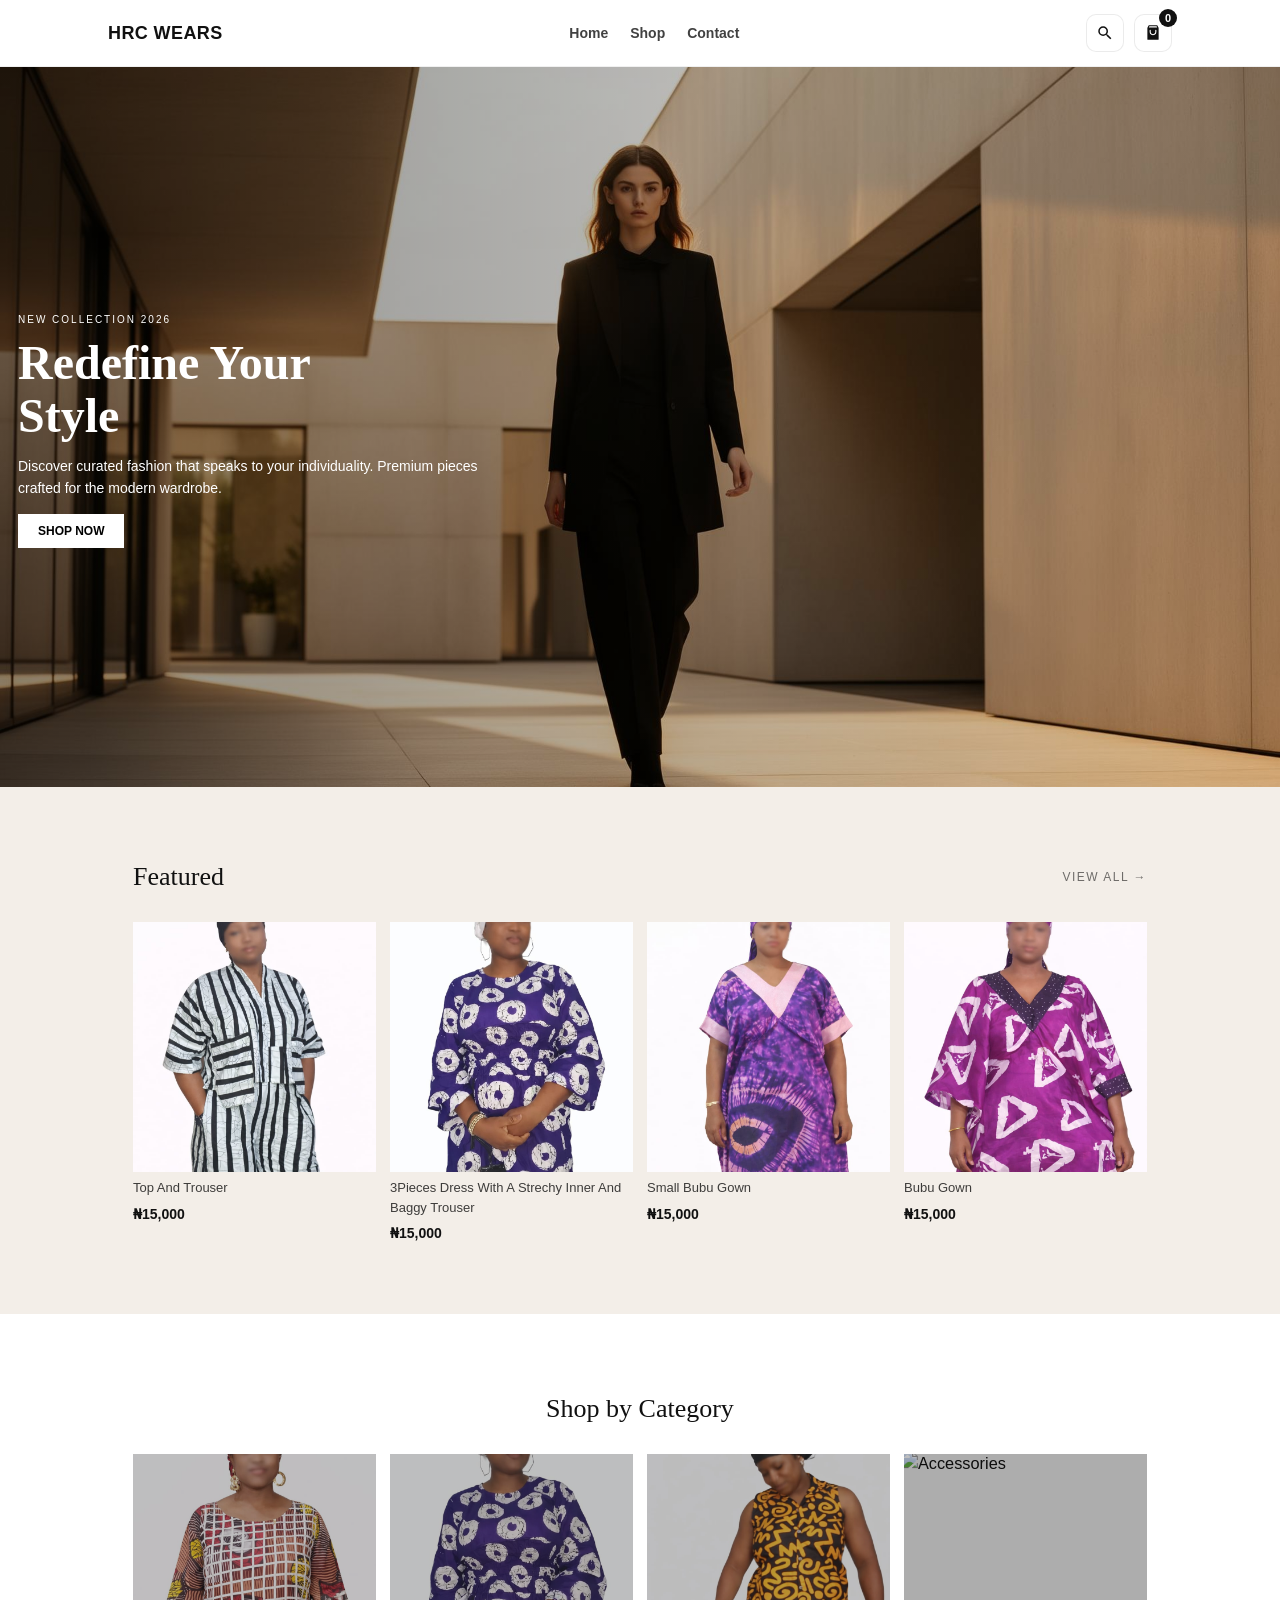
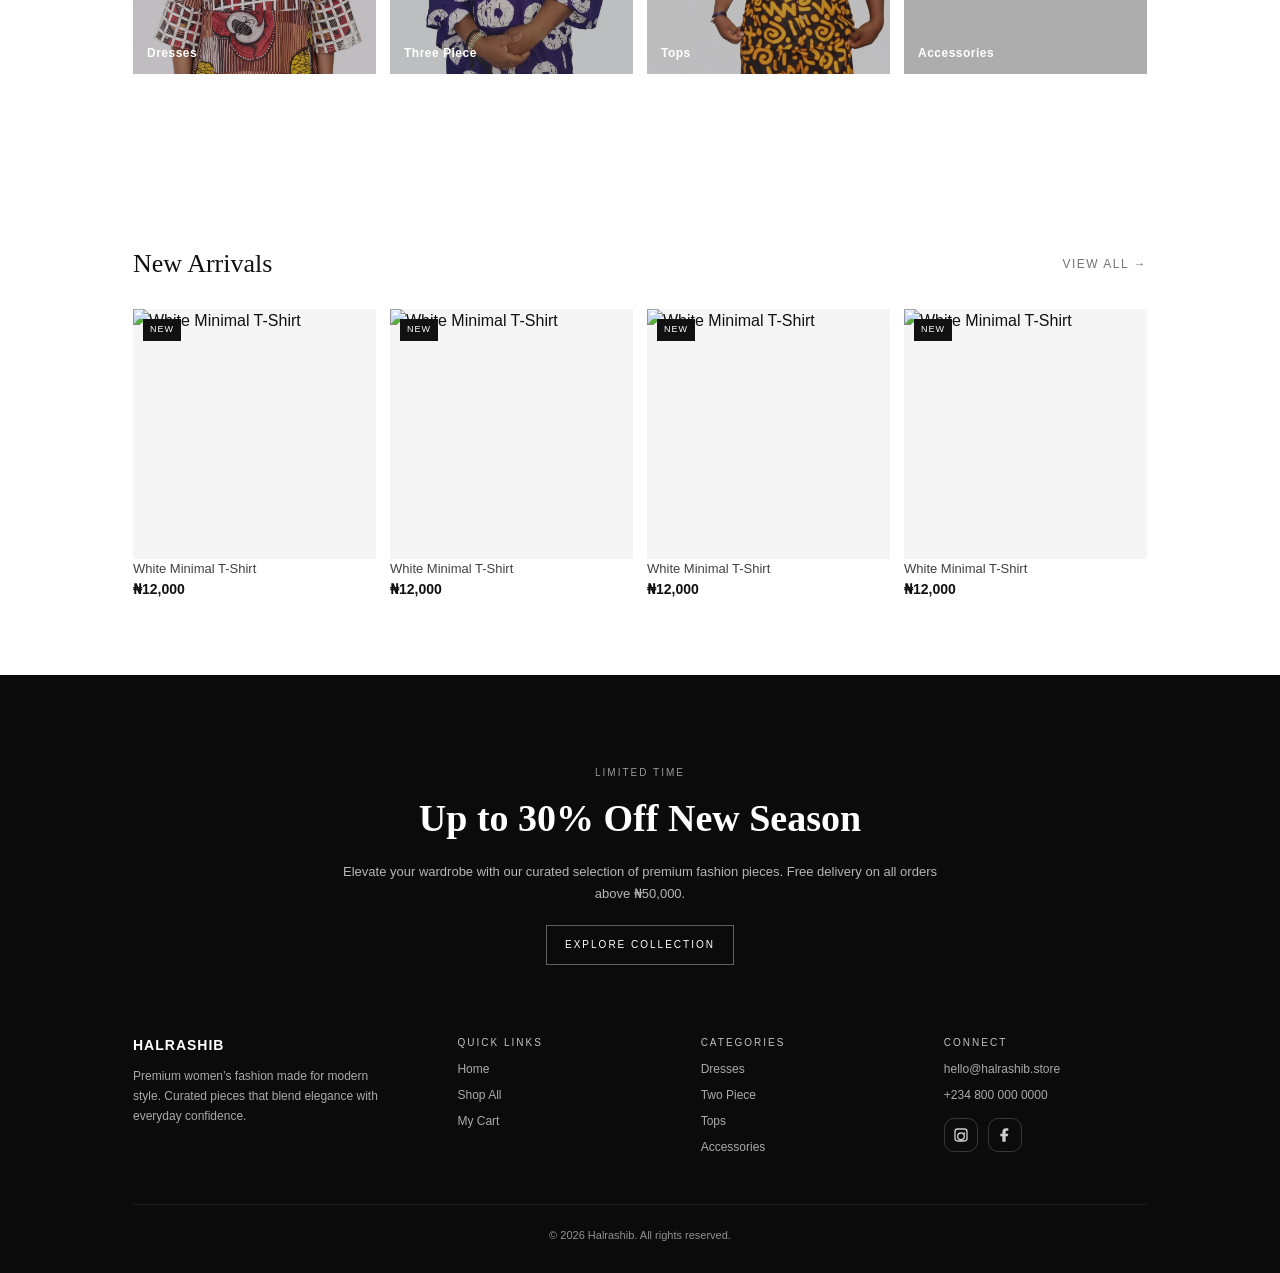
==== commit 831394da: "Add files via upload" ====
--- a/index.html
+++ b/index.html
@@ -164,17 +164,17 @@
 
     <div class="cat_grid">
       <a class="cat_card" href="shop.html?cat=dresses">
-        <img src="images/cat-dresses.jpg" alt="Dresses">
+        <img src="image/Ankara Gown.jpeg" alt="Dresses">
         <span class="cat_label">Dresses</span>
       </a>
 
-      <a class="cat_card" href="shop.html?cat=two-piece">
-        <img src="images/cat-twopiece.jpg" alt="Two Piece Sets">
-        <span class="cat_label">Two Piece</span>
+      <a class="cat_card" href="shop.html?cat=three-piece">
+        <img src="image/A 3Pieces Dress With A Strechy Inner And Baggy Trouser .jpeg" alt="Three Piece Sets">
+        <span class="cat_label">Three Piece</span>
       </a>
 
       <a class="cat_card" href="shop.html?cat=tops">
-        <img src="images/cat-tops.jpg" alt="Tops">
+        <img src="image/Sleeveless top and trouser.jpeg" alt="Tops">
         <span class="cat_label">Tops</span>
       </a>
 
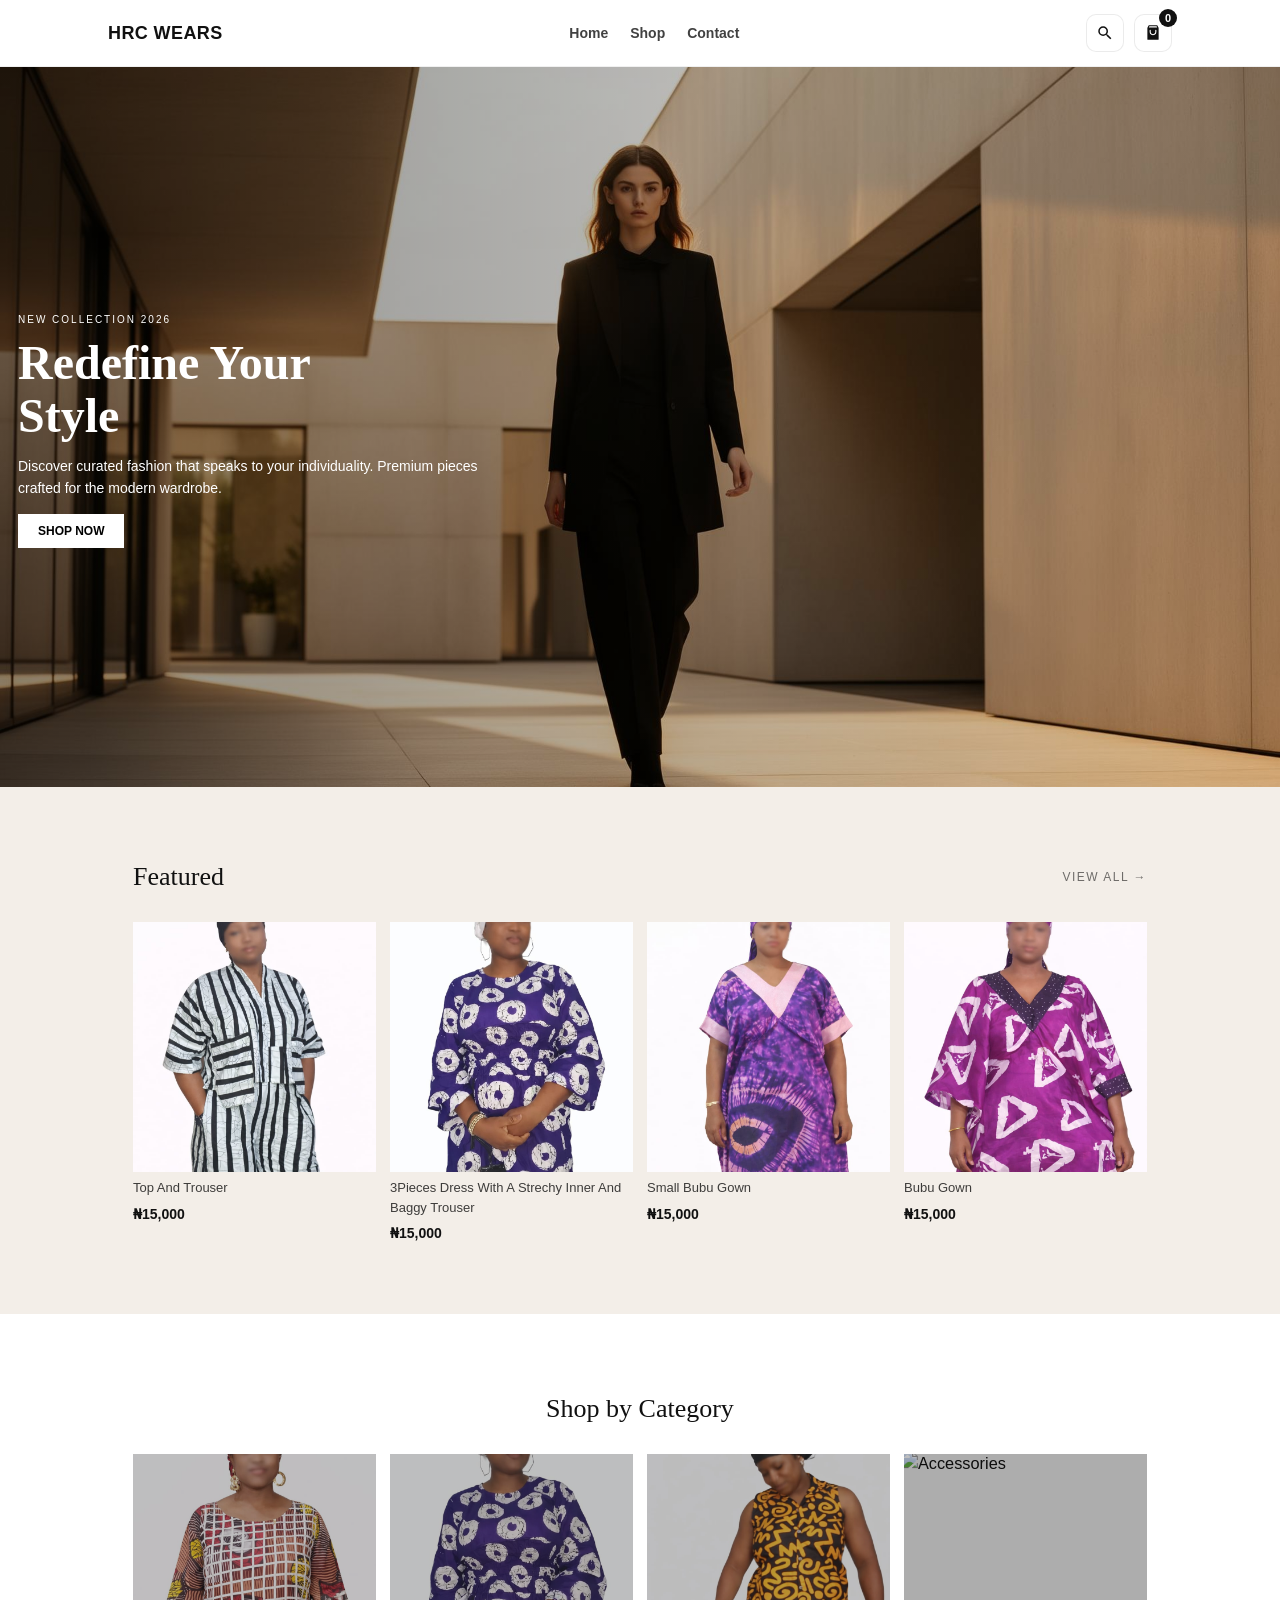
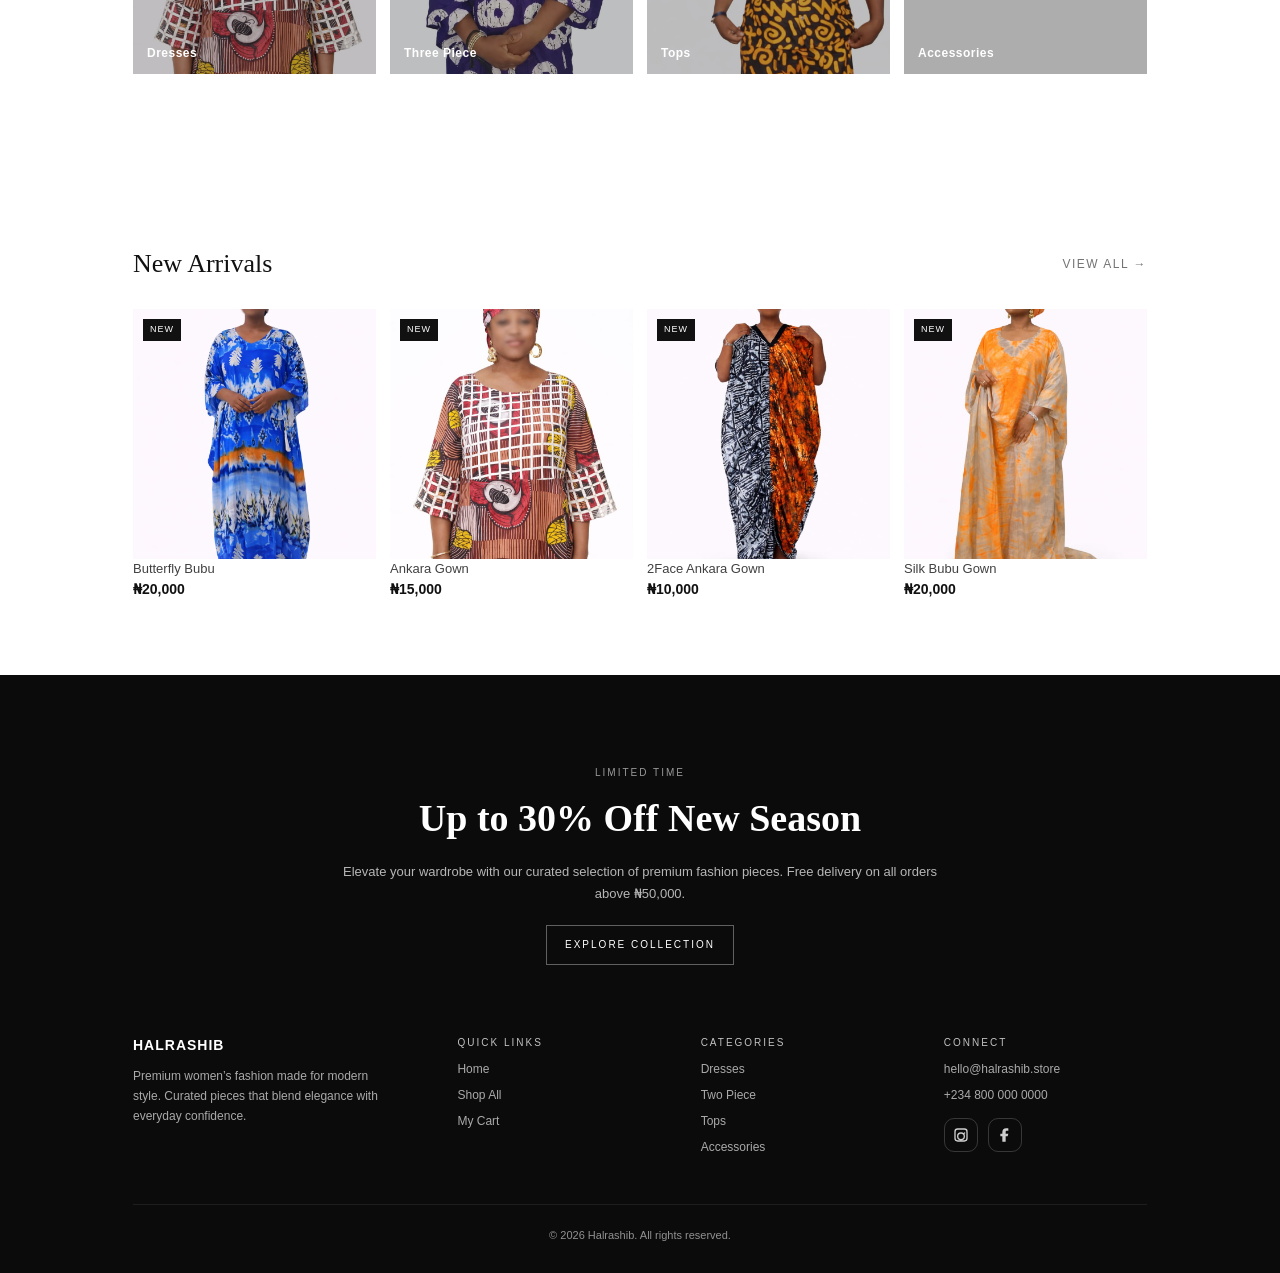
==== commit e700e6d5: "Add files via upload" ====
--- a/index.html
+++ b/index.html
@@ -197,58 +197,86 @@
       <article class="new_card">
         <div class="new_img_box">
           <span class="badge_new">NEW</span>
-          <img src="images/n1.jpg" alt="White Minimal T-Shirt">
-          <button class="quick_add" type="button" aria-label="Add to cart">
-            <svg xmlns="http://www.w3.org/2000/svg" width="16" height="16" viewBox="0 0 24 24">
-              <path fill="currentColor" d="M7 18c-1.1 0-1.99.9-1.99 2S5.9 22 7 22s2-.9 2-2s-.9-2-2-2M1 2v2h2l3.6 7.59l-1.35 2.45C4.52 15.37 5.48 17 7 17h12v-2H7l1.1-2h7.45c.75 0 1.41-.41 1.75-1.03L21 4H5.21L4.27 2z"/>
-            </svg>
-          </button>
-        </div>
-        <p class="product_name">White Minimal T-Shirt</p>
-        <p class="product_price">₦12,000</p>
+<a href="product.html?id=butterfly_bubu">
+          <img src="image/butterfly bubu.jpeg" alt="butterfly bubu" />
+</a>   
+          <button class="quick_add" type="button" aria-label="Add to cart"
+          data-id="butterfly_bubu"
+          data-name="Butterfly Bubu"
+          data-image="image/butterfly bubu.jpeg"
+          data-price="20000"
+          >
+            <svg xmlns="http://www.w3.org/2000/svg" width="16" height="16" viewBox="0 0 24 24">
+              <path fill="currentColor" d="M7 18c-1.1 0-1.99.9-1.99 2S5.9 22 7 22s2-.9 2-2s-.9-2-2-2M1 2v2h2l3.6 7.59l-1.35 2.45C4.52 15.37 5.48 17 7 17h12v-2H7l1.1-2h7.45c.75 0 1.41-.41 1.75-1.03L21 4H5.21L4.27 2z"/>
+            </svg>
+          </button>
+        </div>
+        <p class="product_name">Butterfly Bubu</p>
+        <p class="product_price">₦20,000</p>
       </article>
 <!--  -->
-            <article class="new_card">
+      <article class="new_card">
         <div class="new_img_box">
           <span class="badge_new">NEW</span>
-          <img src="images/n1.jpg" alt="White Minimal T-Shirt">
-          <button class="quick_add" type="button" aria-label="Add to cart">
-            <svg xmlns="http://www.w3.org/2000/svg" width="16" height="16" viewBox="0 0 24 24">
-              <path fill="currentColor" d="M7 18c-1.1 0-1.99.9-1.99 2S5.9 22 7 22s2-.9 2-2s-.9-2-2-2M1 2v2h2l3.6 7.59l-1.35 2.45C4.52 15.37 5.48 17 7 17h12v-2H7l1.1-2h7.45c.75 0 1.41-.41 1.75-1.03L21 4H5.21L4.27 2z"/>
-            </svg>
-          </button>
-        </div>
-        <p class="product_name">White Minimal T-Shirt</p>
-        <p class="product_price">₦12,000</p>
+<a href="product.html?id=ankara_free_gown">
+          <img src="image/Ankara Gown.jpeg" alt="Ankara Gown" />
+</a>   
+          <button class="quick_add" type="button" aria-label="Add to cart"
+          data-id="ankara_free_gown"
+          data-name="Ankara Gown"
+          data-image="image/Ankara Gown.jpeg"
+          data-price="15000"
+          >
+            <svg xmlns="http://www.w3.org/2000/svg" width="16" height="16" viewBox="0 0 24 24">
+              <path fill="currentColor" d="M7 18c-1.1 0-1.99.9-1.99 2S5.9 22 7 22s2-.9 2-2s-.9-2-2-2M1 2v2h2l3.6 7.59l-1.35 2.45C4.52 15.37 5.48 17 7 17h12v-2H7l1.1-2h7.45c.75 0 1.41-.41 1.75-1.03L21 4H5.21L4.27 2z"/>
+            </svg>
+          </button>
+        </div>
+        <p class="product_name">Ankara Gown</p>
+        <p class="product_price">₦15,000</p>
       </article>
       <!--  -->
-            <article class="new_card">
+      <article class="new_card">
         <div class="new_img_box">
           <span class="badge_new">NEW</span>
-          <img src="images/n1.jpg" alt="White Minimal T-Shirt">
-          <button class="quick_add" type="button" aria-label="Add to cart">
-            <svg xmlns="http://www.w3.org/2000/svg" width="16" height="16" viewBox="0 0 24 24">
-              <path fill="currentColor" d="M7 18c-1.1 0-1.99.9-1.99 2S5.9 22 7 22s2-.9 2-2s-.9-2-2-2M1 2v2h2l3.6 7.59l-1.35 2.45C4.52 15.37 5.48 17 7 17h12v-2H7l1.1-2h7.45c.75 0 1.41-.41 1.75-1.03L21 4H5.21L4.27 2z"/>
-            </svg>
-          </button>
-        </div>
-        <p class="product_name">White Minimal T-Shirt</p>
-        <p class="product_price">₦12,000</p>
-      </article>
-      <!--  -->
-            <article class="new_card">
+<a href="product.html?id=2face_ankara_gown">
+          <img src="image/2 face ankara gown.jpeg" alt="2Face Ankara Gown" />
+</a>   
+          <button class="quick_add" type="button" aria-label="Add to cart"
+          data-id="2face_ankara_gown"
+          data-name="2Face Ankara Gown"
+          data-image="image/2 face ankara gown.jpeg"
+          data-price="10000"
+          >
+            <svg xmlns="http://www.w3.org/2000/svg" width="16" height="16" viewBox="0 0 24 24">
+              <path fill="currentColor" d="M7 18c-1.1 0-1.99.9-1.99 2S5.9 22 7 22s2-.9 2-2s-.9-2-2-2M1 2v2h2l3.6 7.59l-1.35 2.45C4.52 15.37 5.48 17 7 17h12v-2H7l1.1-2h7.45c.75 0 1.41-.41 1.75-1.03L21 4H5.21L4.27 2z"/>
+            </svg>
+          </button>
+        </div>
+        <p class="product_name">2Face Ankara Gown</p>
+        <p class="product_price">₦10,000</p>
+      </article>     
+       <!--  -->
+                  <article class="new_card">
         <div class="new_img_box">
           <span class="badge_new">NEW</span>
-          <img src="images/n1.jpg" alt="White Minimal T-Shirt">
-          <button class="quick_add" type="button" aria-label="Add to cart">
-            <svg xmlns="http://www.w3.org/2000/svg" width="16" height="16" viewBox="0 0 24 24">
-              <path fill="currentColor" d="M7 18c-1.1 0-1.99.9-1.99 2S5.9 22 7 22s2-.9 2-2s-.9-2-2-2M1 2v2h2l3.6 7.59l-1.35 2.45C4.52 15.37 5.48 17 7 17h12v-2H7l1.1-2h7.45c.75 0 1.41-.41 1.75-1.03L21 4H5.21L4.27 2z"/>
-            </svg>
-          </button>
-        </div>
-        <p class="product_name">White Minimal T-Shirt</p>
-        <p class="product_price">₦12,000</p>
-      </article>
+<a href="product.html?id=silk_bubu_gown">
+          <img src="image/Silk Bubu Gown.jpeg" alt="Silk Bubu Gown" />
+</a>   
+          <button class="quick_add" type="button" aria-label="Add to cart"
+          data-id="silk_bubu_gown"
+          data-name="Silk Bubu Gown"
+          data-image="image/Silk Bubu Gown.jpeg"
+          data-price="20000"
+          >
+            <svg xmlns="http://www.w3.org/2000/svg" width="16" height="16" viewBox="0 0 24 24">
+              <path fill="currentColor" d="M7 18c-1.1 0-1.99.9-1.99 2S5.9 22 7 22s2-.9 2-2s-.9-2-2-2M1 2v2h2l3.6 7.59l-1.35 2.45C4.52 15.37 5.48 17 7 17h12v-2H7l1.1-2h7.45c.75 0 1.41-.41 1.75-1.03L21 4H5.21L4.27 2z"/>
+            </svg>
+          </button>
+        </div>
+        <p class="product_name">Silk Bubu Gown</p>
+        <p class="product_price">₦20,000</p>
+      </article>     
       <!-- repeat 3 more cards... -->
     </div>
   </div>
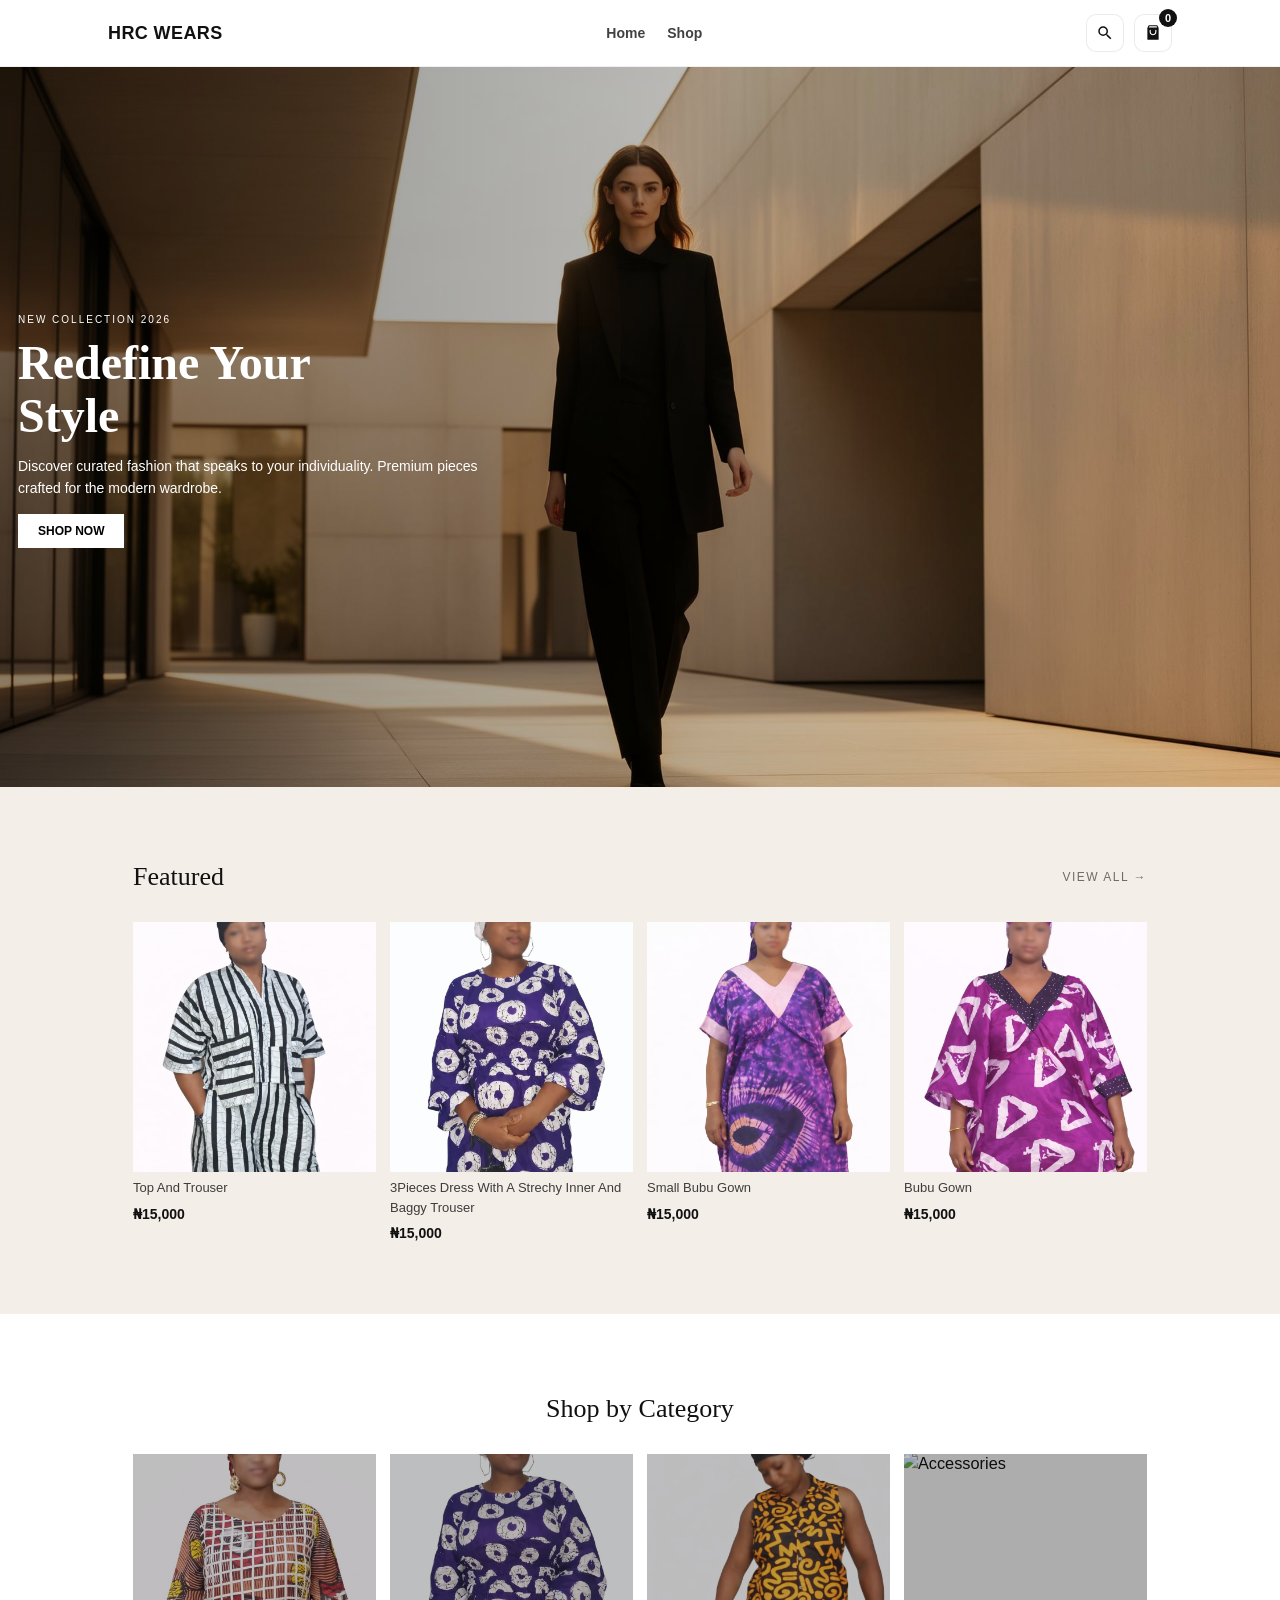
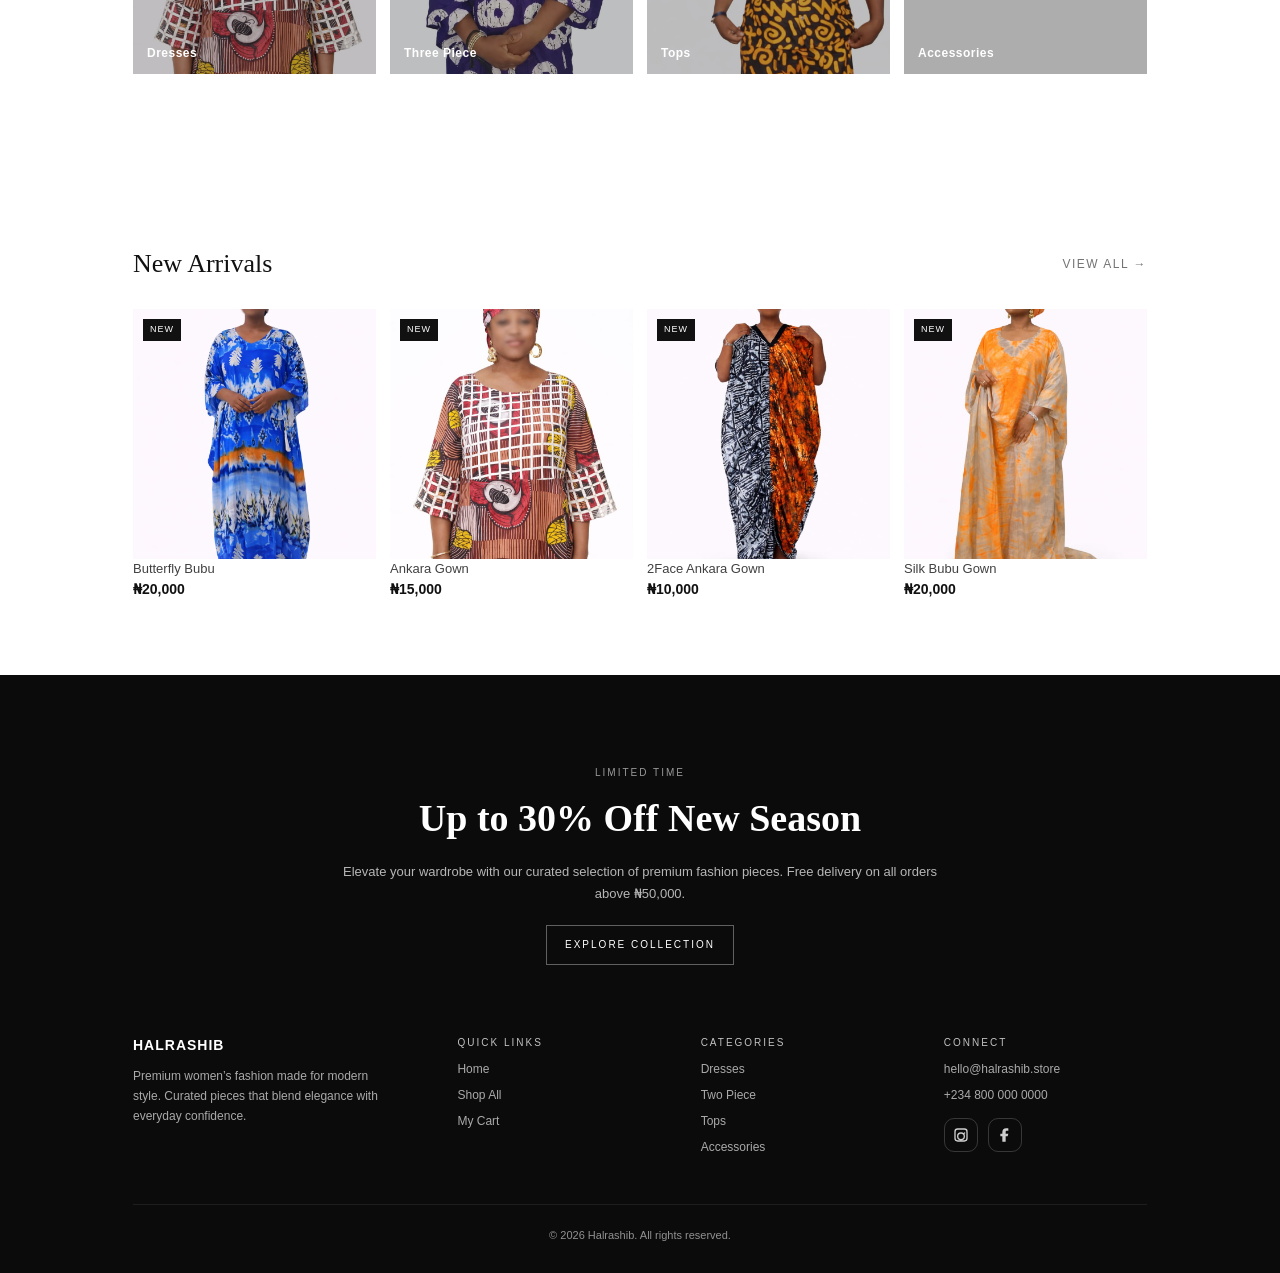
==== commit 4385ce8a: "Add files via upload" ====
--- a/index.html
+++ b/index.html
@@ -17,7 +17,7 @@
       <a class="nav_link active" href="index.html">Home</a>
       <a class="nav_link" href="shop.html">Shop</a>
       <!-- <a class="nav_link" href="categories.html">Categories</a> -->
-      <a class="nav_link" href="contact.html">Contact</a>
+      <!-- <a class="nav_link" href="contact.html">Contact</a> -->
     </div>
 
     <!-- Icons -->
